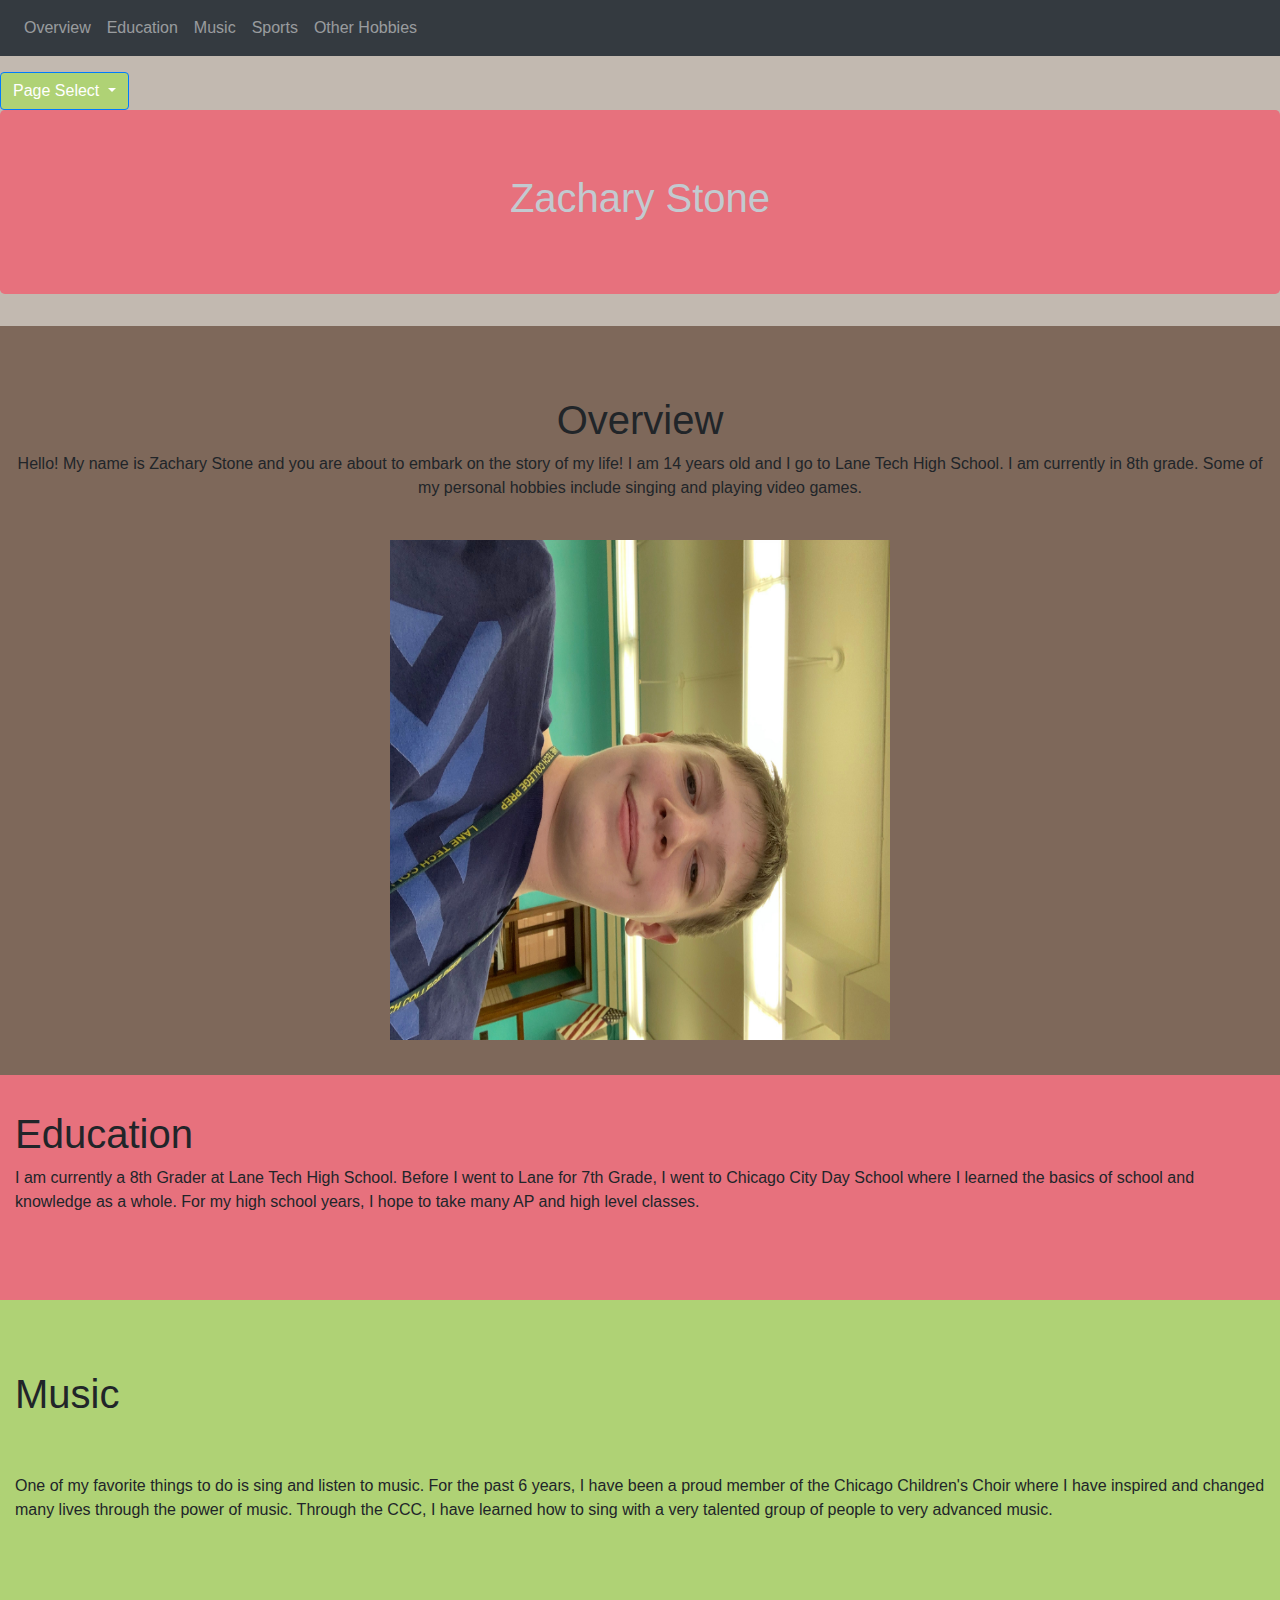
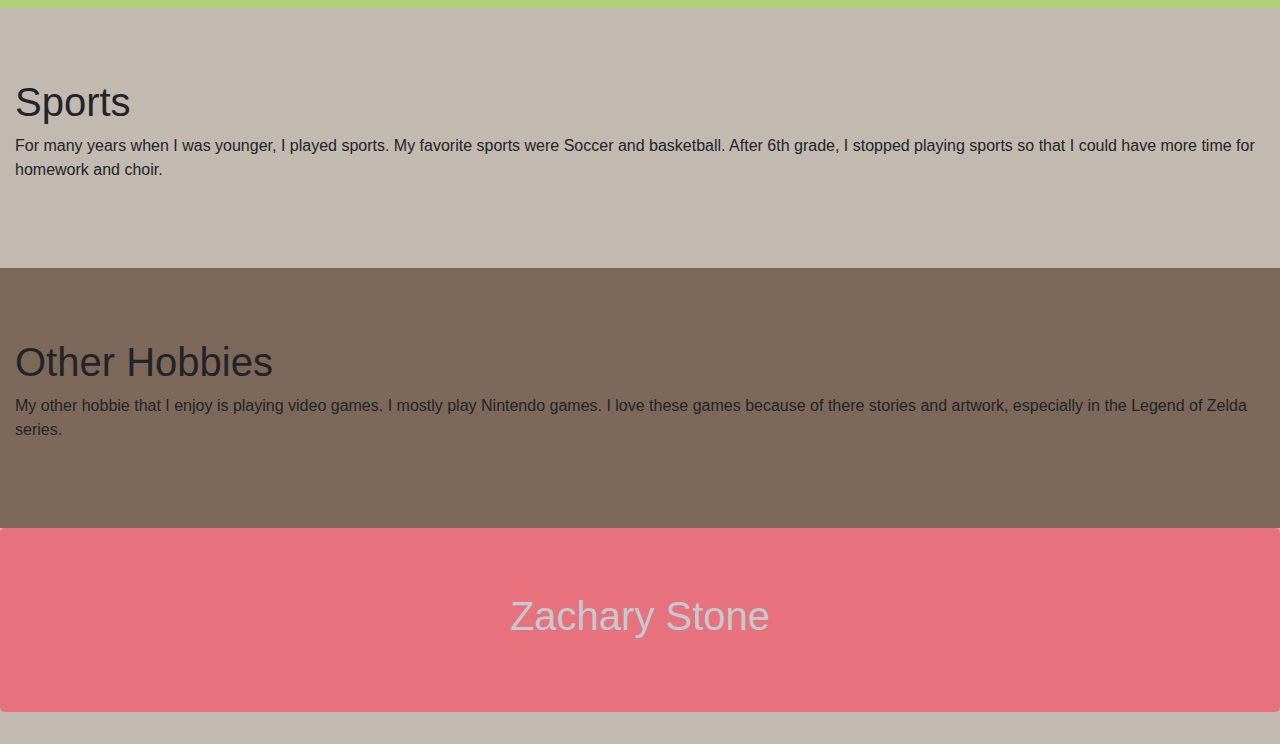
==== webFinal/index.html @ b26b55fa "2" ====
<html>
    <head>
<!-- Latest compiled and minified CSS -->
<link rel="stylesheet" href="https://maxcdn.bootstrapcdn.com/bootstrap/4.3.1/css/bootstrap.min.css">

<!-- jQuery library -->
<script src="https://ajax.googleapis.com/ajax/libs/jquery/3.3.1/jquery.min.js"></script>

<!-- Popper JS -->
<script src="https://cdnjs.cloudflare.com/ajax/libs/popper.js/1.14.7/umd/popper.min.js"></script>

<!-- Latest compiled JavaScript -->
<script src="https://maxcdn.bootstrapcdn.com/bootstrap/4.3.1/js/bootstrap.min.js"></script>
        <title>
            Zachary Stone
        </title>
        <style>
            .jumbotron {
                text-align: center;
                background-color: #E7717D;
                color: #C2CAD0;
            }
            body {
              background-color: #C2B9B0;
            }
            .carousel-inner {
              width: 100%;
              height: 100%;
            }
  .rotateimg90 {
  -webkit-transform:rotate(90deg);
  -moz-transform: rotate(90deg);
  -ms-transform: rotate(90deg);
  -o-transform: rotate(90deg);
  transform: rotate(90deg);
}
img {
  width: 500px;
  height: 500px;
}
        </style>
    </head>
    <body data-spy="scroll" data-target=".navbar" data-offset="50">


<nav class="navbar navbar-expand-sm bg-dark navbar-dark fixed-top">  
  <ul class="navbar-nav">
    <li class="nav-item">
      <a class="nav-link" href="#section1">Overview</a>
    </li>
    <li class="nav-item">
      <a class="nav-link" href="#section2">Education</a>
    </li>
    <li class="nav-item">
      <a class="nav-link" href="#section3">Music</a>
      </li>
    <li class="nav-item">
      <a class="nav-link" href="#section4">Sports</a>
    </li>
    <li class="nav-item">
      <a class="nav-link" href="#section5">Other Hobbies</a>
    </li>
  </ul>
</nav>
<br>
<br>
<br>
<div class="dropdown">
    <button type="button" class="btn btn-primary dropdown-toggle" data-toggle="dropdown" style="background-color:AFD275;">
     Page Select
    </button>
    <div class="dropdown-menu">
      <a class="dropdown-item" href="#">Homepage</a>
      <a class="dropdown-item" href="#">Link 2</a>
      <a class="dropdown-item" href="#">Link 3</a>
    </div>
  </div>
</div>

<div class="jumbotron">
            <h1>
                Zachary Stone
            </h1>
            </div>
<div id="section1" class="container-fluid bg" style="padding-top:70px;padding-bottom:35px; background-color:#7E685A;text-align:center;">
  <h1>Overview</h1>
  <p>Hello! My name is Zachary Stone and you are about to embark on the story of my life! I am 14 years old and I go to Lane Tech High School. I am currently in 8th grade. Some of my personal hobbies include singing and playing video games. </p>
  <br>
  <img src="images/hi.jpg" style="transform: rotate(90deg);text-align:center;">
    <br>
</div>
<div id="section2" class="container-fluid bg-warning" style="padding-top:35px;padding-bottom:70px;background-color:#E7717D !important;">
  <h1>Education</h1>
  <p>I am currently a 8th Grader at Lane Tech High School. Before I went to Lane for 7th Grade, I went to Chicago City Day School where I learned the basics of school and knowledge as a whole. For my high school years, I hope to take many AP and high level classes.</p>
</div>
<div id="section3" class="container-fluid bg-secondary" style="padding-top:70px;padding-bottom:70px; background-color:#AFD275 !important">
  <h1>Music</h1>
  <br>
  <br>
  <p>One of my favorite things to do is sing and listen to music. For the past 6 years, I have been a proud member of the Chicago Children's Choir where I have inspired and changed many lives through the power of music. Through the CCC, I have learned how to sing with a very talented group of people to very advanced music.</p>
 
</div>
<div id="section4" class="container-fluid bg-danger" style="padding-top:70px;padding-bottom:70px;background-color:#C2B9B0 !important;">
  <h1>Sports</h1>
  <p>For many years when I was younger, I played sports. My favorite sports were Soccer and basketball. After 6th grade, I stopped playing sports so that I could have more time for homework and choir.</p>
</div>
<div id="section5" class="container-fluid bg-info" style="padding-top:70px;padding-bottom:70px; background-color:#7E685A !important;">
  <h1>Other Hobbies</h1>
  <p>My other hobbie that I enjoy is playing video games. I mostly play Nintendo games. I love these games because of there stories and artwork, especially in the Legend of Zelda series.
</div>
        <div class="jumbotron">
            <h1>
                Zachary Stone
            </h1>
        </div>
        <h1>
            
        </h1>
        <p>
            
        </p>
    </body>
</html>
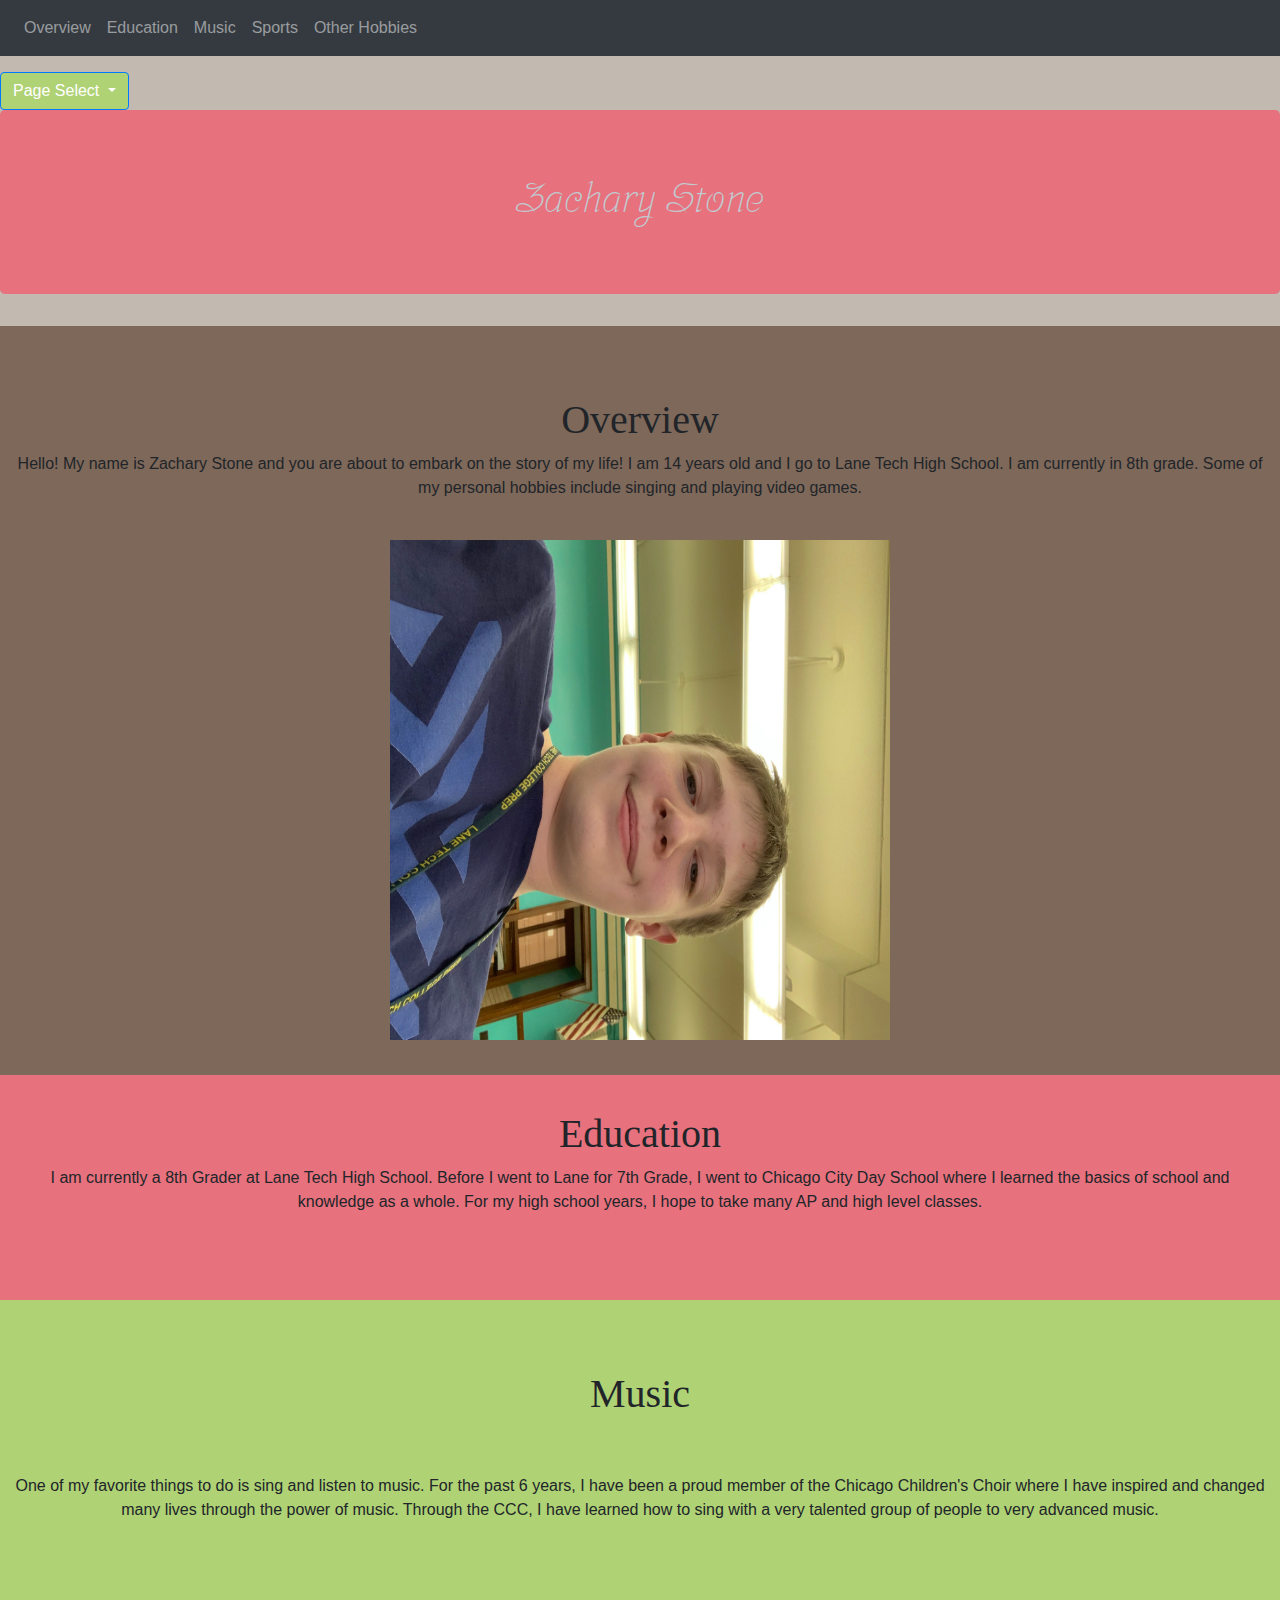
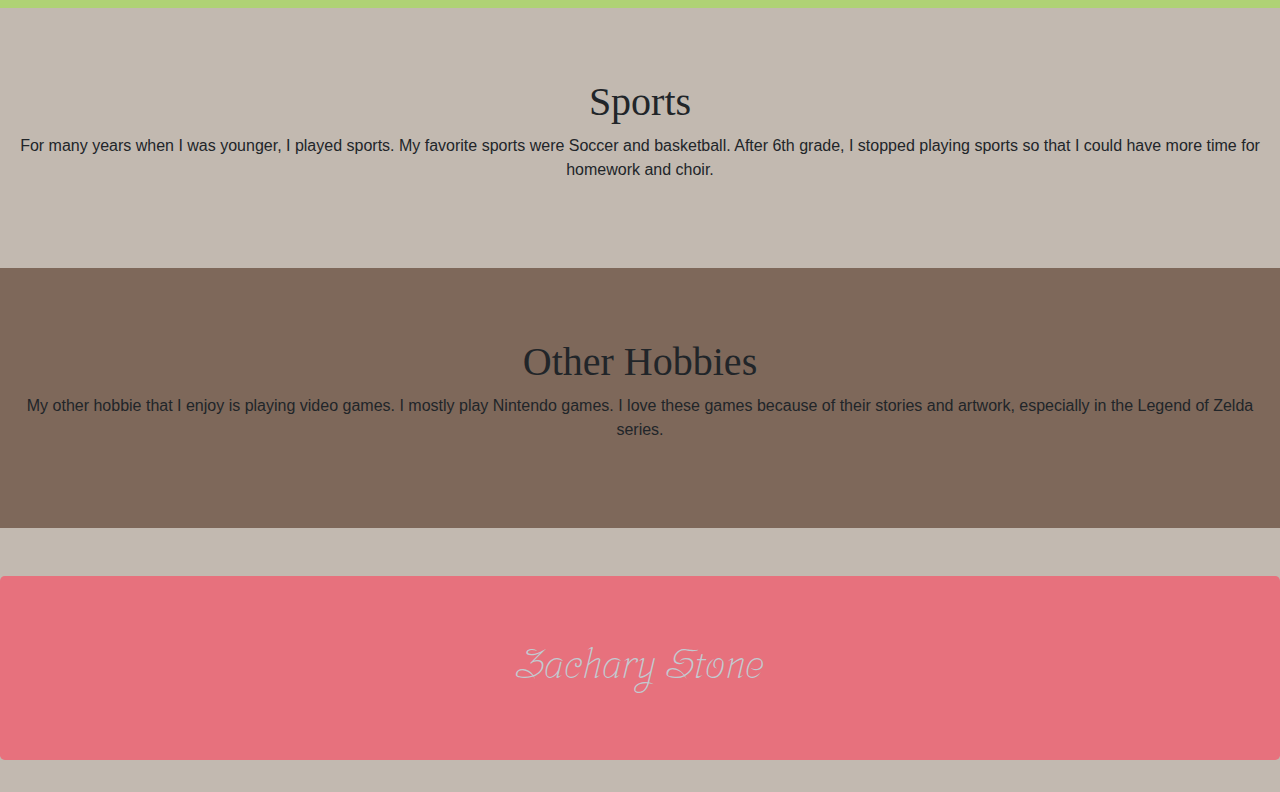
==== commit 5e80d49a: "3" ====
--- a/webFinal/index.html
+++ b/webFinal/index.html
@@ -11,6 +11,7 @@
 
 <!-- Latest compiled JavaScript -->
 <script src="https://maxcdn.bootstrapcdn.com/bootstrap/4.3.1/js/bootstrap.min.js"></script>
+<link href="https://fonts.googleapis.com/css?family=Indie+Flower|Srisakdi" rel="stylesheet">
         <title>
             Zachary Stone
         </title>
@@ -19,6 +20,8 @@
                 text-align: center;
                 background-color: #E7717D;
                 color: #C2CAD0;
+                font-size: 50px; 
+                font-family: srisakdi;
             }
             body {
               background-color: #C2B9B0;
@@ -26,6 +29,7 @@
             .carousel-inner {
               width: 100%;
               height: 100%;
+              text-align: center;
             }
   .rotateimg90 {
   -webkit-transform:rotate(90deg);
@@ -37,6 +41,9 @@
 img {
   width: 500px;
   height: 500px;
+}
+.yo {
+  font-family:IndieFlower;
 }
         </style>
     </head>
@@ -77,37 +84,38 @@
   </div>
 </div>
 
-<div class="jumbotron">
+<div class="jumbotron" style="font-family:srisakdi;font-size:50px;!important">
             <h1>
                 Zachary Stone
             </h1>
             </div>
 <div id="section1" class="container-fluid bg" style="padding-top:70px;padding-bottom:35px; background-color:#7E685A;text-align:center;">
-  <h1>Overview</h1>
+  <h1 class="yo">Overview</h1>
   <p>Hello! My name is Zachary Stone and you are about to embark on the story of my life! I am 14 years old and I go to Lane Tech High School. I am currently in 8th grade. Some of my personal hobbies include singing and playing video games. </p>
   <br>
   <img src="images/hi.jpg" style="transform: rotate(90deg);text-align:center;">
     <br>
 </div>
-<div id="section2" class="container-fluid bg-warning" style="padding-top:35px;padding-bottom:70px;background-color:#E7717D !important;">
-  <h1>Education</h1>
+<div id="section2" class="container-fluid bg-warning" style="padding-top:35px;padding-bottom:70px;background-color:#E7717D !important; text-align:center;">
+  <h1 class="yo">Education</h1>
   <p>I am currently a 8th Grader at Lane Tech High School. Before I went to Lane for 7th Grade, I went to Chicago City Day School where I learned the basics of school and knowledge as a whole. For my high school years, I hope to take many AP and high level classes.</p>
 </div>
-<div id="section3" class="container-fluid bg-secondary" style="padding-top:70px;padding-bottom:70px; background-color:#AFD275 !important">
-  <h1>Music</h1>
+<div id="section3" class="container-fluid bg-secondary" style="padding-top:70px;padding-bottom:70px; background-color:#AFD275 !important; text-align:center">
+  <h1 class="yo">Music</h1>
   <br>
   <br>
   <p>One of my favorite things to do is sing and listen to music. For the past 6 years, I have been a proud member of the Chicago Children's Choir where I have inspired and changed many lives through the power of music. Through the CCC, I have learned how to sing with a very talented group of people to very advanced music.</p>
- 
 </div>
-<div id="section4" class="container-fluid bg-danger" style="padding-top:70px;padding-bottom:70px;background-color:#C2B9B0 !important;">
-  <h1>Sports</h1>
+<div id="section4" class="container-fluid bg-danger" style="padding-top:70px;padding-bottom:70px;background-color:#C2B9B0 !important; text-align:center">
+  <h1 class="yo">Sports</h1>
   <p>For many years when I was younger, I played sports. My favorite sports were Soccer and basketball. After 6th grade, I stopped playing sports so that I could have more time for homework and choir.</p>
 </div>
-<div id="section5" class="container-fluid bg-info" style="padding-top:70px;padding-bottom:70px; background-color:#7E685A !important;">
-  <h1>Other Hobbies</h1>
-  <p>My other hobbie that I enjoy is playing video games. I mostly play Nintendo games. I love these games because of there stories and artwork, especially in the Legend of Zelda series.
+<div id="section5" class="container-fluid bg-info" style="padding-top:70px;padding-bottom:70px; background-color:#7E685A !important;text-align:center;">
+  <h1 class="yo">Other Hobbies</h1>
+  <p>My other hobbie that I enjoy is playing video games. I mostly play Nintendo games. I love these games because of their stories and artwork, especially in the Legend of Zelda series.
 </div>
+<br>
+<br>
         <div class="jumbotron">
             <h1>
                 Zachary Stone
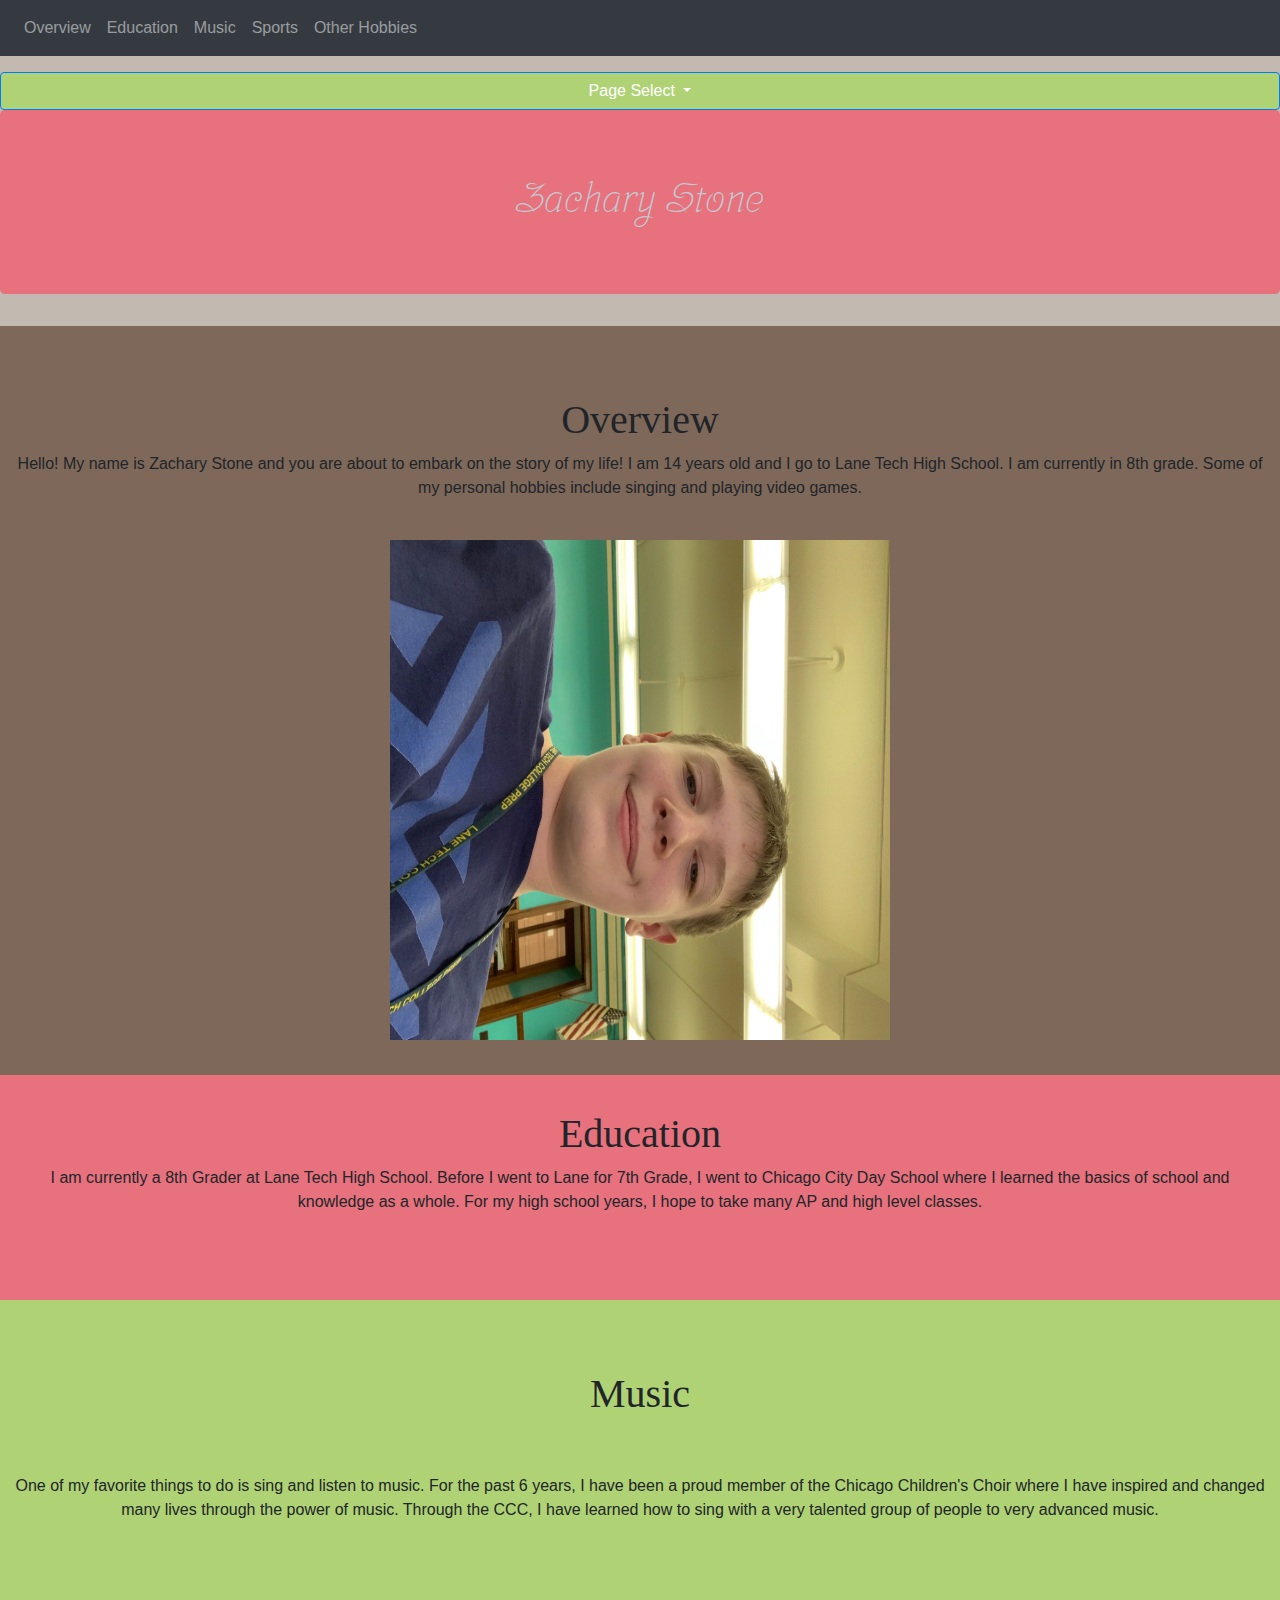
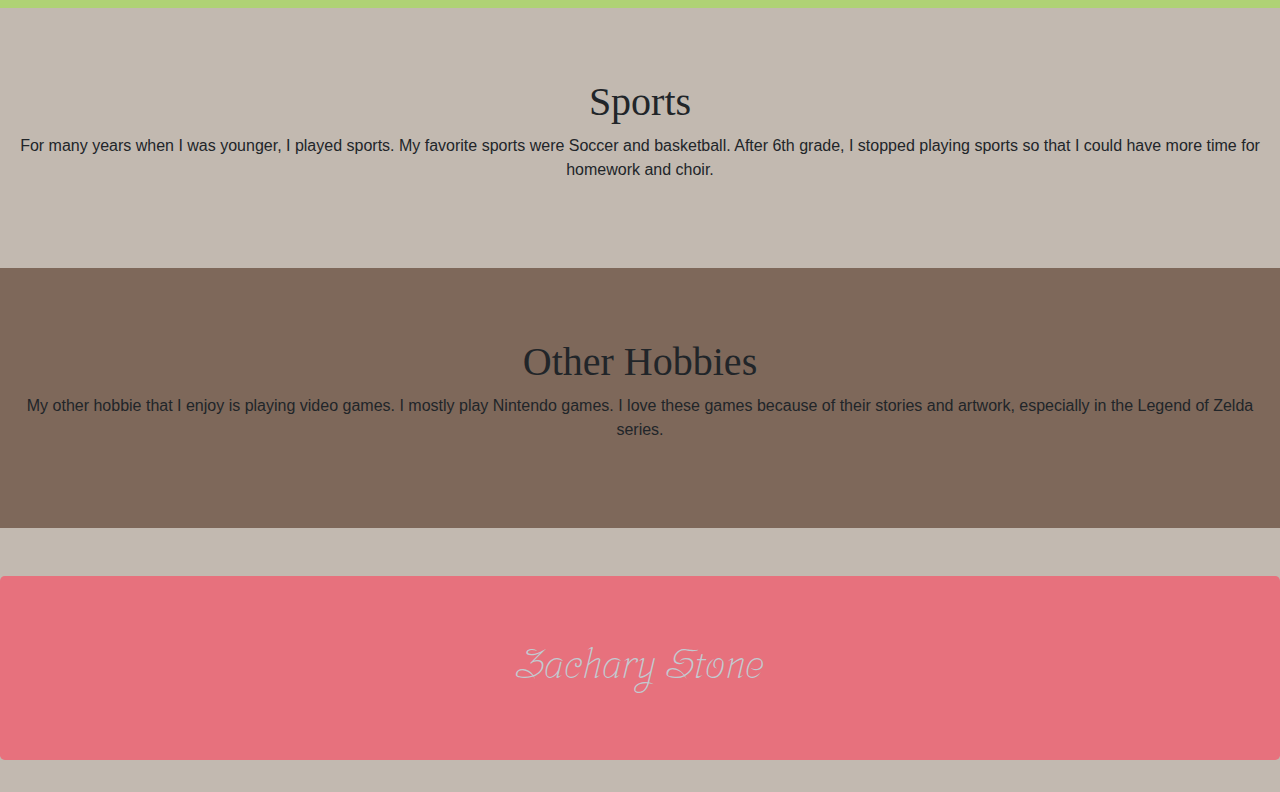
==== commit 523f174c: "4!" ====
--- a/webFinal/index.html
+++ b/webFinal/index.html
@@ -73,7 +73,7 @@
 <br>
 <br>
 <div class="dropdown">
-    <button type="button" class="btn btn-primary dropdown-toggle" data-toggle="dropdown" style="background-color:AFD275;">
+    <button type="button" class="btn btn-primary dropdown-toggle" data-toggle="dropdown" style="background-color:AFD275;width:100%">
      Page Select
     </button>
     <div class="dropdown-menu">
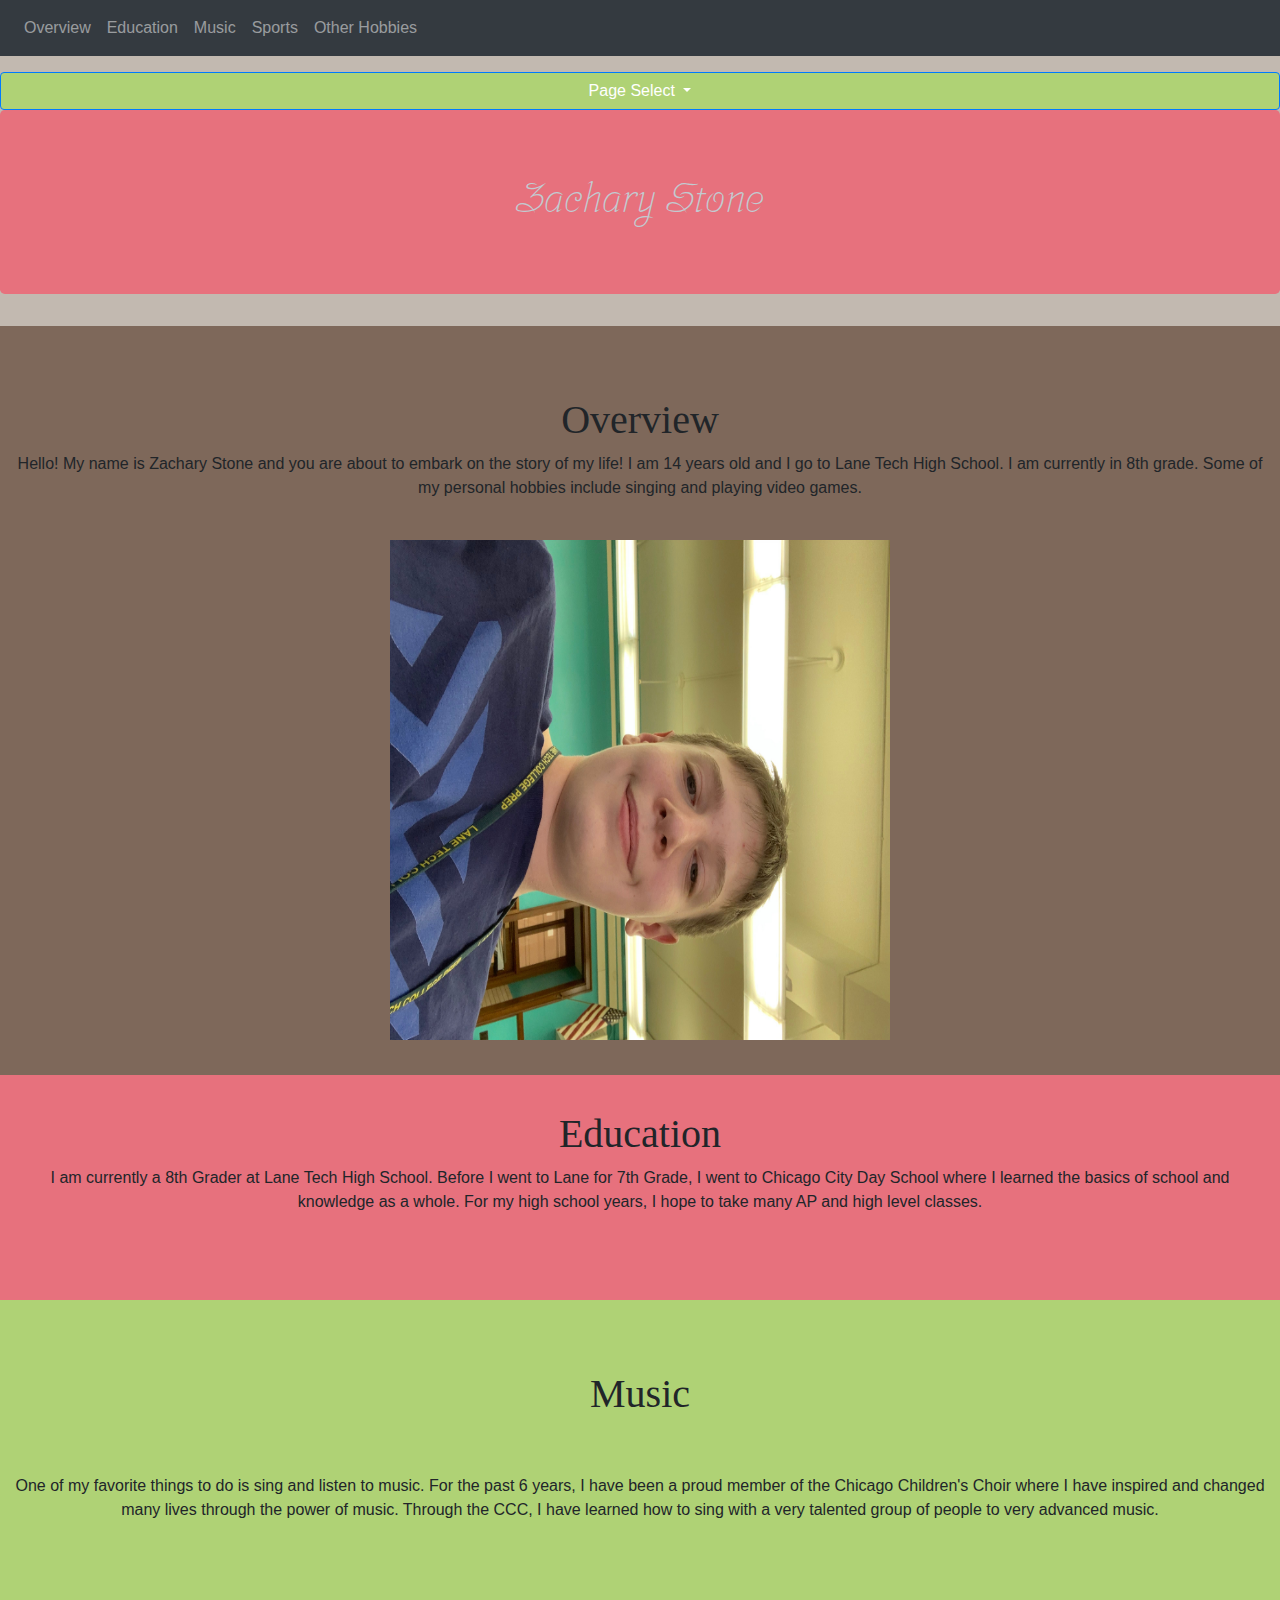
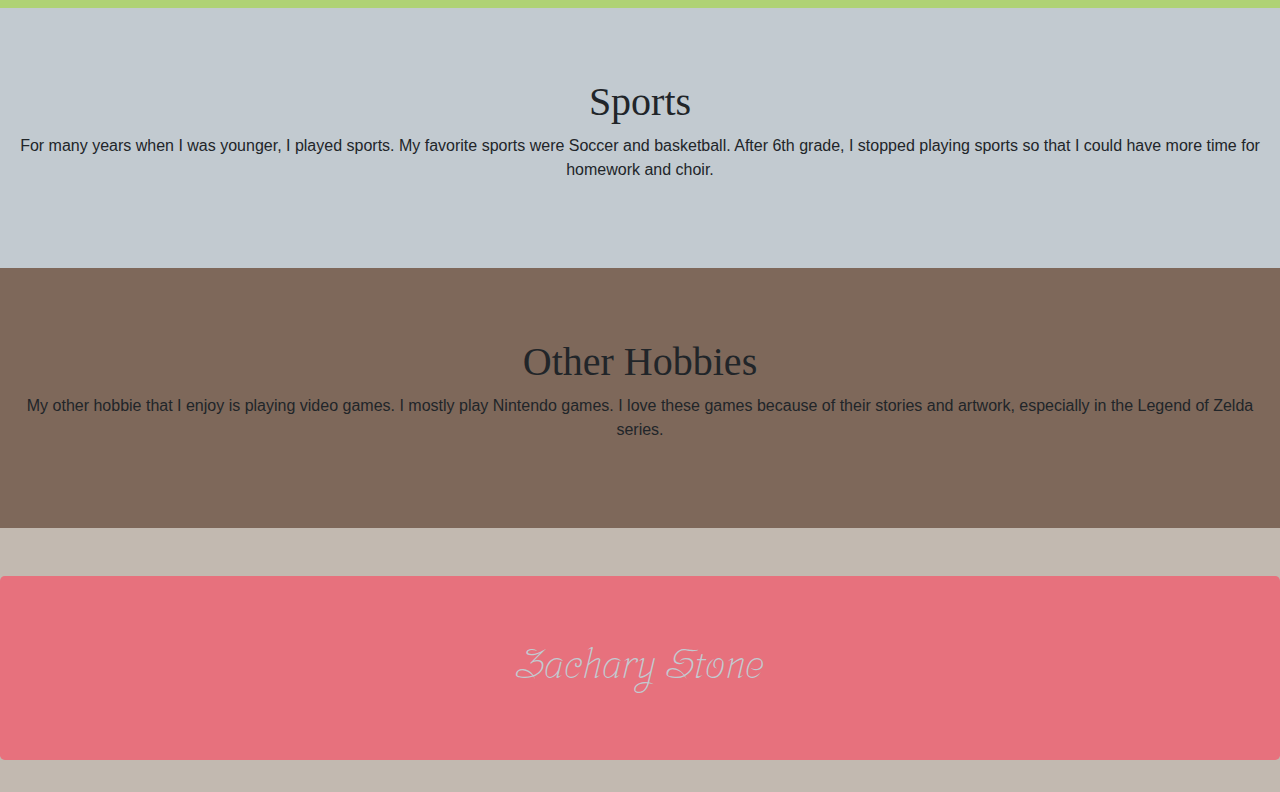
==== commit f6ea8a27: "5" ====
--- a/webFinal/index.html
+++ b/webFinal/index.html
@@ -78,7 +78,7 @@
     </button>
     <div class="dropdown-menu">
       <a class="dropdown-item" href="#">Homepage</a>
-      <a class="dropdown-item" href="#">Link 2</a>
+      <a class="dropdown-item" href="#">Education</a>
       <a class="dropdown-item" href="#">Link 3</a>
     </div>
   </div>
@@ -106,7 +106,7 @@
   <br>
   <p>One of my favorite things to do is sing and listen to music. For the past 6 years, I have been a proud member of the Chicago Children's Choir where I have inspired and changed many lives through the power of music. Through the CCC, I have learned how to sing with a very talented group of people to very advanced music.</p>
 </div>
-<div id="section4" class="container-fluid bg-danger" style="padding-top:70px;padding-bottom:70px;background-color:#C2B9B0 !important; text-align:center">
+<div id="section4" class="container-fluid bg-danger" style="padding-top:70px;padding-bottom:70px;background-color:#C2CAD0 !important; text-align:center">
   <h1 class="yo">Sports</h1>
   <p>For many years when I was younger, I played sports. My favorite sports were Soccer and basketball. After 6th grade, I stopped playing sports so that I could have more time for homework and choir.</p>
 </div>
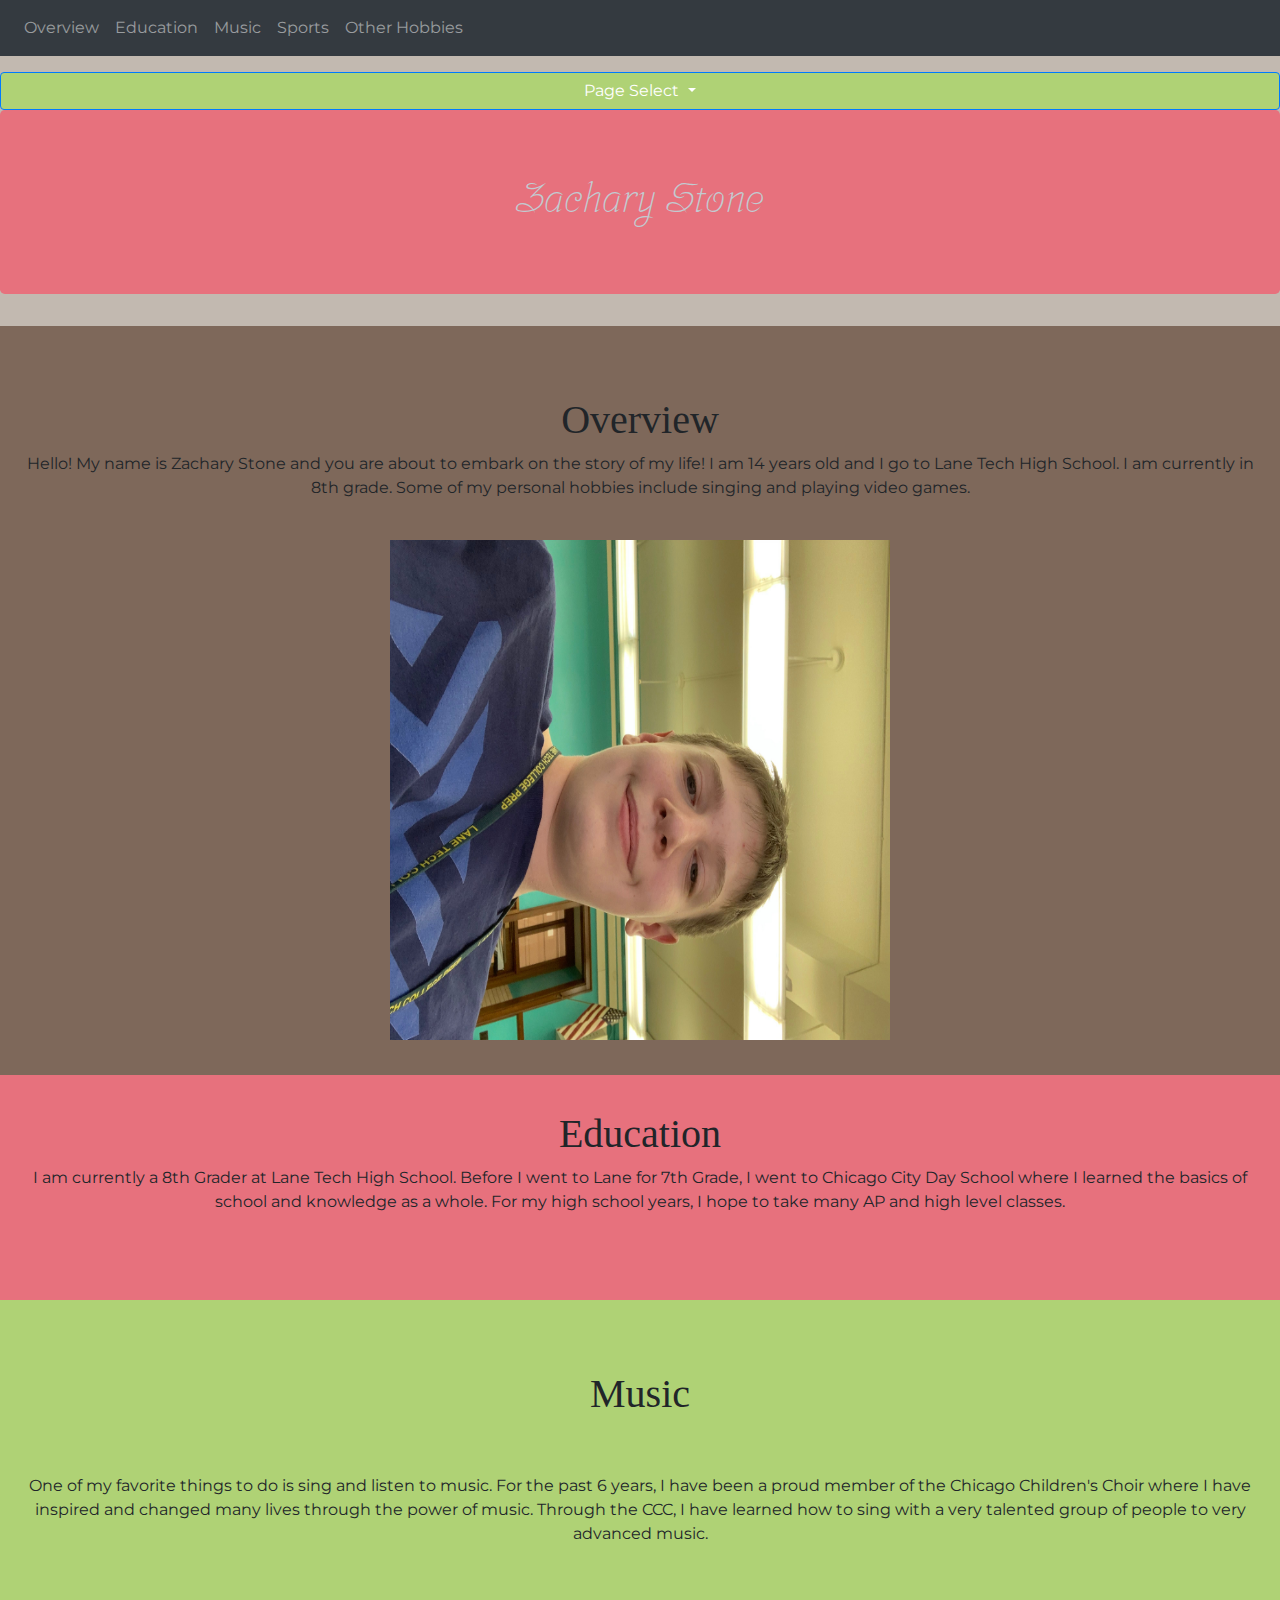
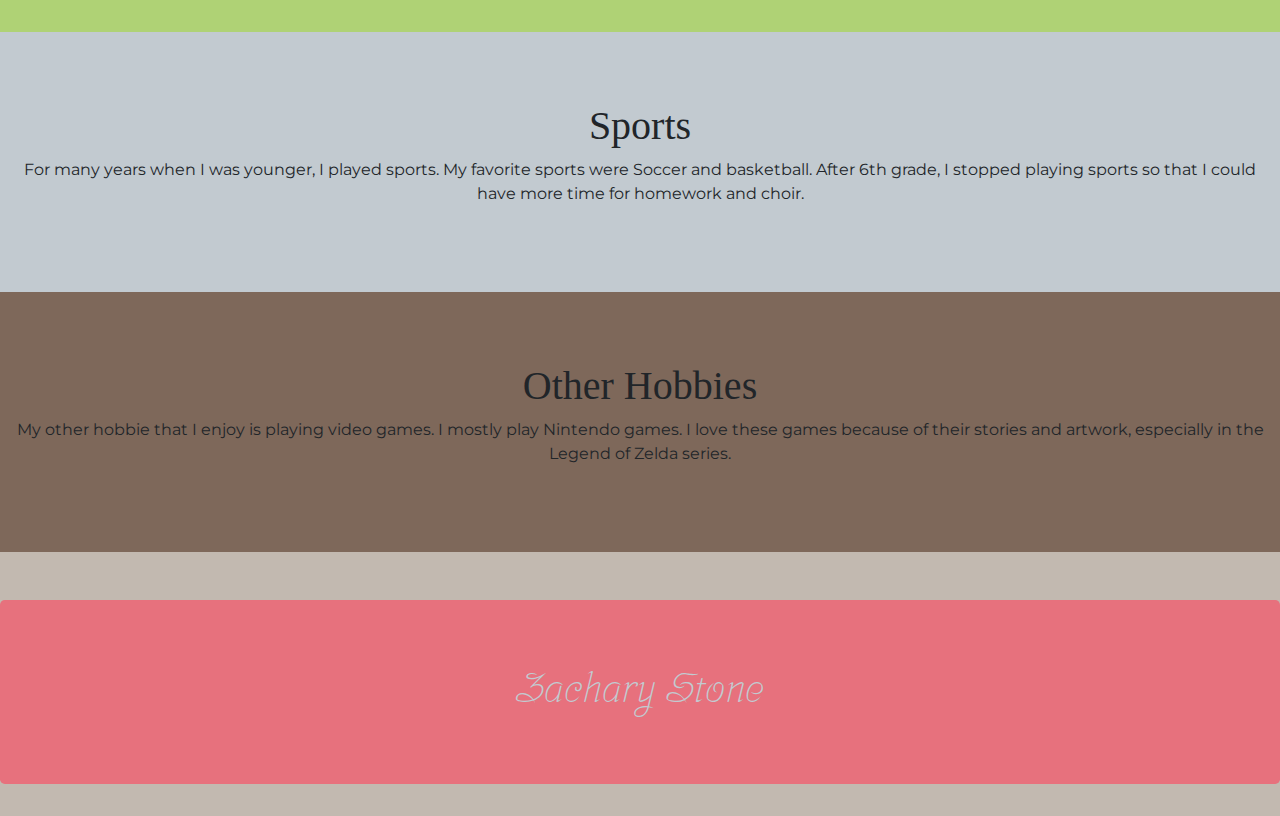
==== commit 7eb3a082: "9" ====
--- a/webFinal/index.html
+++ b/webFinal/index.html
@@ -11,7 +11,7 @@
 
 <!-- Latest compiled JavaScript -->
 <script src="https://maxcdn.bootstrapcdn.com/bootstrap/4.3.1/js/bootstrap.min.js"></script>
-<link href="https://fonts.googleapis.com/css?family=Indie+Flower|Srisakdi" rel="stylesheet">
+<link href="https://fonts.googleapis.com/css?family=Indie+Flower|Montserrat|Srisakdi" rel="stylesheet">
         <title>
             Zachary Stone
         </title>
@@ -25,6 +25,7 @@
             }
             body {
               background-color: #C2B9B0;
+              font-family:Montserrat !important;
             }
             .carousel-inner {
               width: 100%;
@@ -47,6 +48,7 @@
 }
         </style>
     </head>
+    <!-- scrollspy start -->
     <body data-spy="scroll" data-target=".navbar" data-offset="50">
 
 
@@ -69,26 +71,32 @@
     </li>
   </ul>
 </nav>
+<!-- end scrollspy code -->
 <br>
 <br>
 <br>
+<!-- page select dropdown -->
 <div class="dropdown">
     <button type="button" class="btn btn-primary dropdown-toggle" data-toggle="dropdown" style="background-color:AFD275;width:100%">
      Page Select
     </button>
     <div class="dropdown-menu">
-      <a class="dropdown-item" href="#">Homepage</a>
-      <a class="dropdown-item" href="#">Education</a>
-      <a class="dropdown-item" href="#">Link 3</a>
+      <a class="dropdown-item" href="index.html">Homepage</a>
+      <a class="dropdown-item" href="music.html">Education</a>
+      <a class="dropdown-item" href="school.html">Music</a>
+      <a class="dropdown-item" href="../tributeCite/index.html">Berry Gordy Tribute Page</a>
     </div>
   </div>
 </div>
+<!-- dropdown end-->
+<!-- jumbotron start -->
 
 <div class="jumbotron" style="font-family:srisakdi;font-size:50px;!important">
             <h1>
                 Zachary Stone
             </h1>
             </div>
+<!-- 4 sections start -->
 <div id="section1" class="container-fluid bg" style="padding-top:70px;padding-bottom:35px; background-color:#7E685A;text-align:center;">
   <h1 class="yo">Overview</h1>
   <p>Hello! My name is Zachary Stone and you are about to embark on the story of my life! I am 14 years old and I go to Lane Tech High School. I am currently in 8th grade. Some of my personal hobbies include singing and playing video games. </p>
@@ -114,18 +122,14 @@
   <h1 class="yo">Other Hobbies</h1>
   <p>My other hobbie that I enjoy is playing video games. I mostly play Nintendo games. I love these games because of their stories and artwork, especially in the Legend of Zelda series.
 </div>
+<!-- 4 sections end -->
 <br>
 <br>
+<!-- bottom jumbotron -->
         <div class="jumbotron">
             <h1>
                 Zachary Stone
             </h1>
         </div>
-        <h1>
-            
-        </h1>
-        <p>
-            
-        </p>
     </body>
 </html>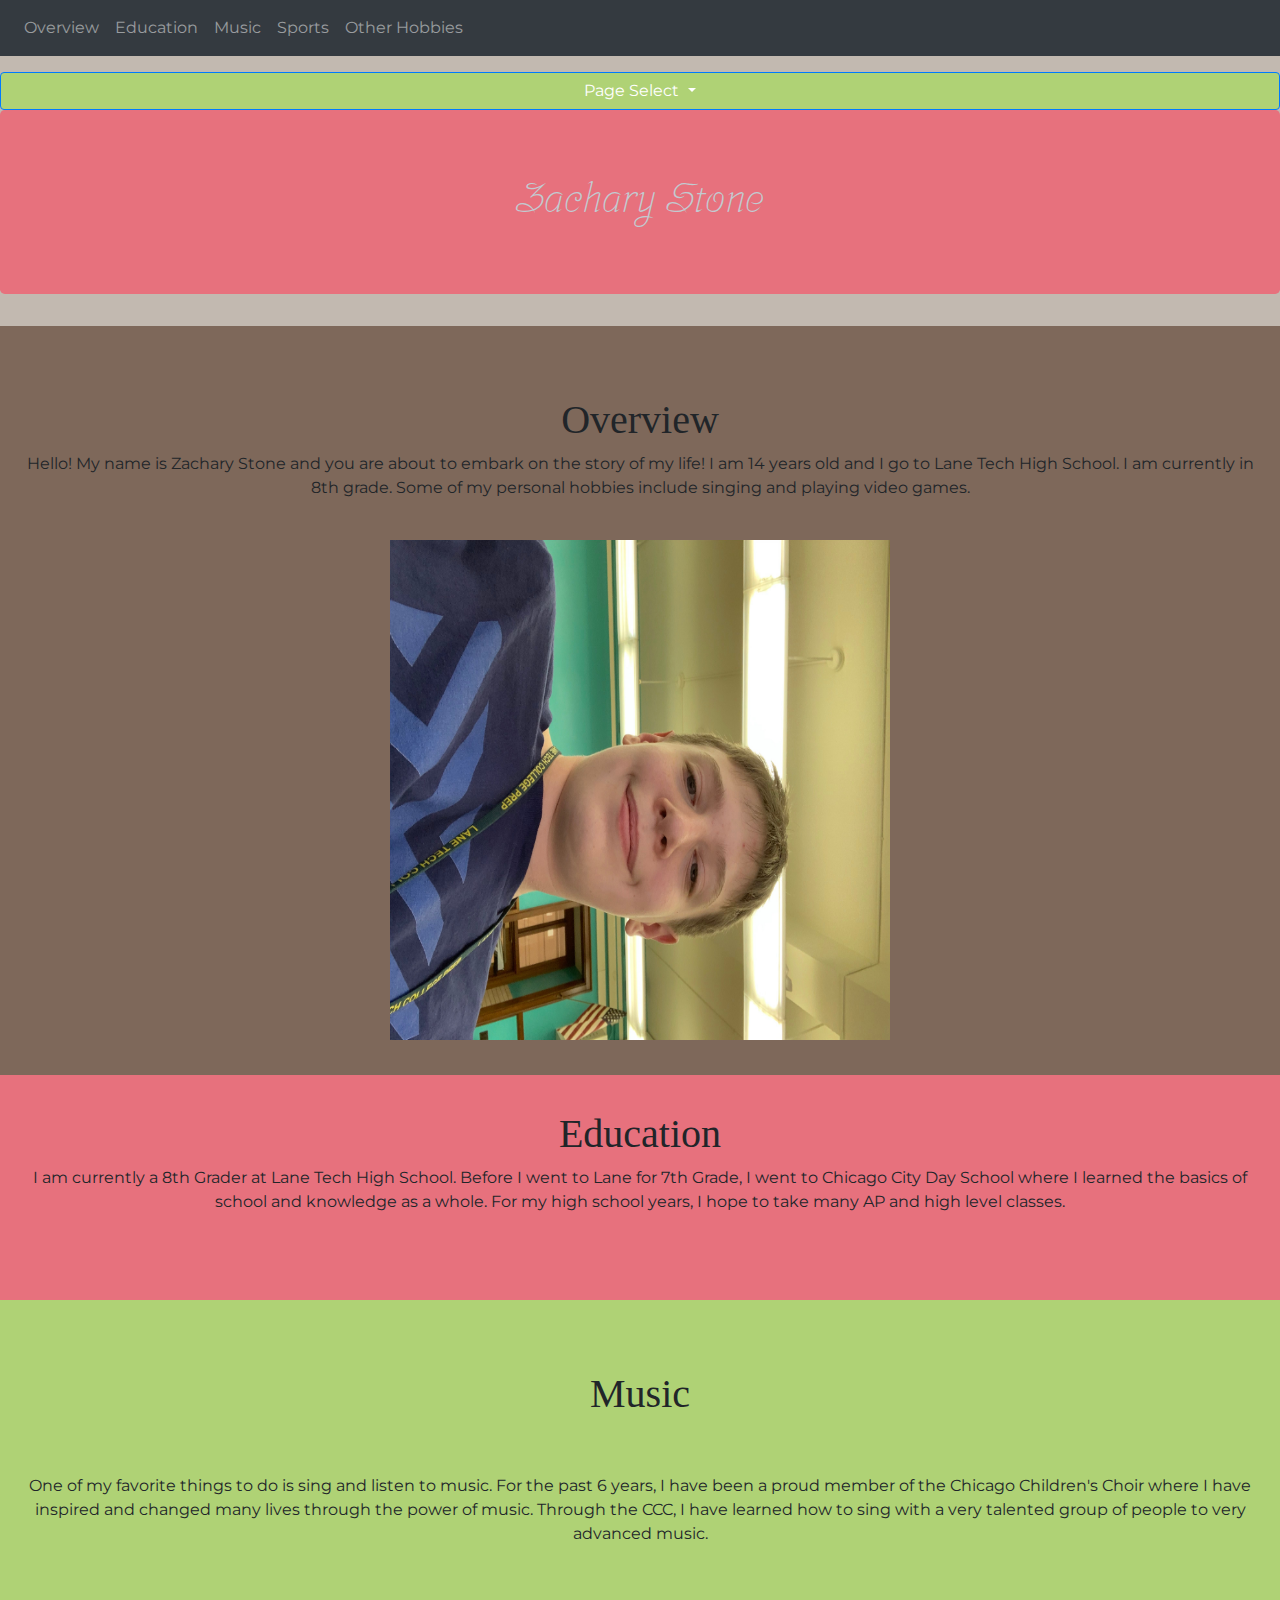
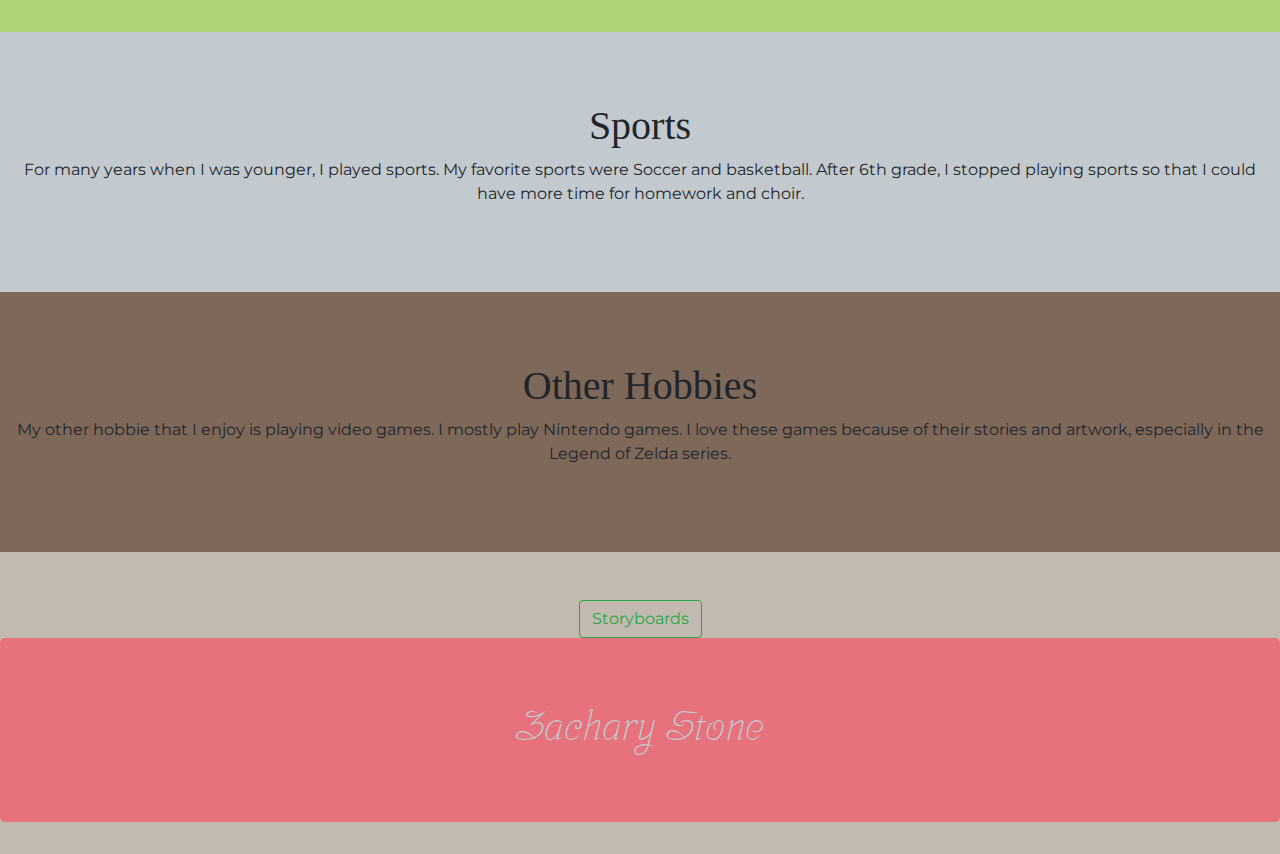
==== commit 0d500a82: "9" ====
--- a/webFinal/index.html
+++ b/webFinal/index.html
@@ -125,11 +125,17 @@
 <!-- 4 sections end -->
 <br>
 <br>
+<div class="container" style="text-align:center;">
+ <a href="4.html">
+ <button type="button" class="btn btn-outline-success">Storyboards</button>
+ </a>
+ </div>
 <!-- bottom jumbotron -->
         <div class="jumbotron">
             <h1>
                 Zachary Stone
             </h1>
         </div>
+        
     </body>
 </html>